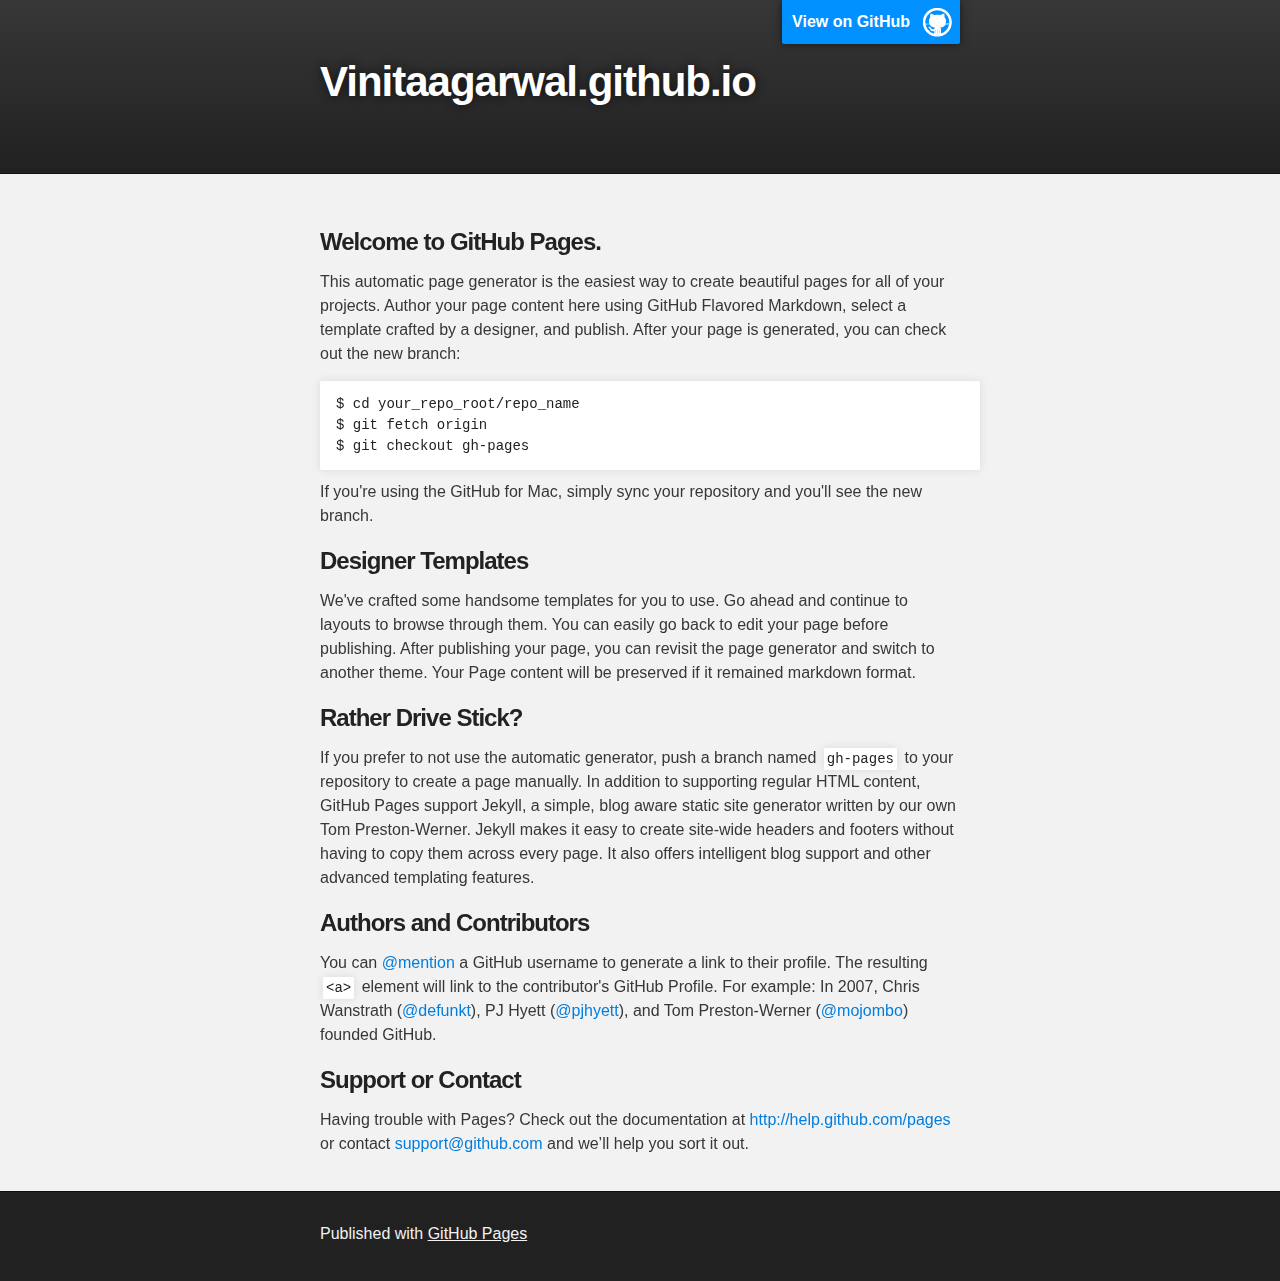
==== index.html @ ae565a4b "Replace master branch with page content via GitHub" ====
<!DOCTYPE html>
<html>

  <head>
    <meta charset='utf-8'>
    <meta http-equiv="X-UA-Compatible" content="chrome=1">
    <meta name="description" content="Vinitaagarwal.github.io : ">

    <link rel="stylesheet" type="text/css" media="screen" href="stylesheets/stylesheet.css">

    <title>Vinitaagarwal.github.io</title>
  </head>

  <body>

    <!-- HEADER -->
    <div id="header_wrap" class="outer">
        <header class="inner">
          <a id="forkme_banner" href="https://github.com/vinitaagarwal">View on GitHub</a>

          <h1 id="project_title">Vinitaagarwal.github.io</h1>
          <h2 id="project_tagline"></h2>

        </header>
    </div>

    <!-- MAIN CONTENT -->
    <div id="main_content_wrap" class="outer">
      <section id="main_content" class="inner">
        <h3>
<a name="welcome-to-github-pages" class="anchor" href="#welcome-to-github-pages"><span class="octicon octicon-link"></span></a>Welcome to GitHub Pages.</h3>

<p>This automatic page generator is the easiest way to create beautiful pages for all of your projects. Author your page content here using GitHub Flavored Markdown, select a template crafted by a designer, and publish. After your page is generated, you can check out the new branch:</p>

<pre><code>$ cd your_repo_root/repo_name
$ git fetch origin
$ git checkout gh-pages
</code></pre>

<p>If you're using the GitHub for Mac, simply sync your repository and you'll see the new branch.</p>

<h3>
<a name="designer-templates" class="anchor" href="#designer-templates"><span class="octicon octicon-link"></span></a>Designer Templates</h3>

<p>We've crafted some handsome templates for you to use. Go ahead and continue to layouts to browse through them. You can easily go back to edit your page before publishing. After publishing your page, you can revisit the page generator and switch to another theme. Your Page content will be preserved if it remained markdown format.</p>

<h3>
<a name="rather-drive-stick" class="anchor" href="#rather-drive-stick"><span class="octicon octicon-link"></span></a>Rather Drive Stick?</h3>

<p>If you prefer to not use the automatic generator, push a branch named <code>gh-pages</code> to your repository to create a page manually. In addition to supporting regular HTML content, GitHub Pages support Jekyll, a simple, blog aware static site generator written by our own Tom Preston-Werner. Jekyll makes it easy to create site-wide headers and footers without having to copy them across every page. It also offers intelligent blog support and other advanced templating features.</p>

<h3>
<a name="authors-and-contributors" class="anchor" href="#authors-and-contributors"><span class="octicon octicon-link"></span></a>Authors and Contributors</h3>

<p>You can <a href="https://github.com/blog/821" class="user-mention">@mention</a> a GitHub username to generate a link to their profile. The resulting <code>&lt;a&gt;</code> element will link to the contributor's GitHub Profile. For example: In 2007, Chris Wanstrath (<a href="https://github.com/defunkt" class="user-mention">@defunkt</a>), PJ Hyett (<a href="https://github.com/pjhyett" class="user-mention">@pjhyett</a>), and Tom Preston-Werner (<a href="https://github.com/mojombo" class="user-mention">@mojombo</a>) founded GitHub.</p>

<h3>
<a name="support-or-contact" class="anchor" href="#support-or-contact"><span class="octicon octicon-link"></span></a>Support or Contact</h3>

<p>Having trouble with Pages? Check out the documentation at <a href="http://help.github.com/pages">http://help.github.com/pages</a> or contact <a href="mailto:support@github.com">support@github.com</a> and we’ll help you sort it out.</p>
      </section>
    </div>

    <!-- FOOTER  -->
    <div id="footer_wrap" class="outer">
      <footer class="inner">
        <p>Published with <a href="http://pages.github.com">GitHub Pages</a></p>
      </footer>
    </div>

    

  </body>
</html>
---- stylesheets/stylesheet.css ----
/*******************************************************************************
Slate Theme for GitHub Pages
by Jason Costello, @jsncostello
*******************************************************************************/

@import url(pygment_trac.css);

/*******************************************************************************
MeyerWeb Reset
*******************************************************************************/

html, body, div, span, applet, object, iframe,
h1, h2, h3, h4, h5, h6, p, blockquote, pre,
a, abbr, acronym, address, big, cite, code,
del, dfn, em, img, ins, kbd, q, s, samp,
small, strike, strong, sub, sup, tt, var,
b, u, i, center,
dl, dt, dd, ol, ul, li,
fieldset, form, label, legend,
table, caption, tbody, tfoot, thead, tr, th, td,
article, aside, canvas, details, embed,
figure, figcaption, footer, header, hgroup,
menu, nav, output, ruby, section, summary,
time, mark, audio, video {
  margin: 0;
  padding: 0;
  border: 0;
  font: inherit;
  vertical-align: baseline;
}

/* HTML5 display-role reset for older browsers */
article, aside, details, figcaption, figure,
footer, header, hgroup, menu, nav, section {
  display: block;
}

ol, ul {
  list-style: none;
}

table {
  border-collapse: collapse;
  border-spacing: 0;
}

/*******************************************************************************
Theme Styles
*******************************************************************************/

body {
  box-sizing: border-box;
  color:#373737;
  background: #212121;
  font-size: 16px;
  font-family: 'Myriad Pro', Calibri, Helvetica, Arial, sans-serif;
  line-height: 1.5;
  -webkit-font-smoothing: antialiased;
}

h1, h2, h3, h4, h5, h6 {
  margin: 10px 0;
  font-weight: 700;
  color:#222222;
  font-family: 'Lucida Grande', 'Calibri', Helvetica, Arial, sans-serif;
  letter-spacing: -1px;
}

h1 {
  font-size: 36px;
  font-weight: 700;
}

h2 {
  padding-bottom: 10px;
  font-size: 32px;
  background: url('../images/bg_hr.png') repeat-x bottom;
}

h3 {
  font-size: 24px;
}

h4 {
  font-size: 21px;
}

h5 {
  font-size: 18px;
}

h6 {
  font-size: 16px;
}

p {
  margin: 10px 0 15px 0;
}

footer p {
  color: #f2f2f2;
}

a {
  text-decoration: none;
  color: #007edf;
  text-shadow: none;

  transition: color 0.5s ease;
  transition: text-shadow 0.5s ease;
  -webkit-transition: color 0.5s ease;
  -webkit-transition: text-shadow 0.5s ease;
  -moz-transition: color 0.5s ease;
  -moz-transition: text-shadow 0.5s ease;
  -o-transition: color 0.5s ease;
  -o-transition: text-shadow 0.5s ease;
  -ms-transition: color 0.5s ease;
  -ms-transition: text-shadow 0.5s ease;
}

a:hover, a:focus {text-decoration: underline;}

footer a {
  color: #F2F2F2;
  text-decoration: underline;
}

em {
  font-style: italic;
}

strong {
  font-weight: bold;
}

img {
  position: relative;
  margin: 0 auto;
  max-width: 739px;
  padding: 5px;
  margin: 10px 0 10px 0;
  border: 1px solid #ebebeb;

  box-shadow: 0 0 5px #ebebeb;
  -webkit-box-shadow: 0 0 5px #ebebeb;
  -moz-box-shadow: 0 0 5px #ebebeb;
  -o-box-shadow: 0 0 5px #ebebeb;
  -ms-box-shadow: 0 0 5px #ebebeb;
}

p img {
  display: inline;
  margin: 0;
  padding: 0;
  vertical-align: middle;
  text-align: center;
  border: none;
}

pre, code {
  width: 100%;
  color: #222;
  background-color: #fff;

  font-family: Monaco, "Bitstream Vera Sans Mono", "Lucida Console", Terminal, monospace;
  font-size: 14px;

  border-radius: 2px;
  -moz-border-radius: 2px;
  -webkit-border-radius: 2px;
}

pre {
  width: 100%;
  padding: 10px;
  box-shadow: 0 0 10px rgba(0,0,0,.1);
  overflow: auto;
}

code {
  padding: 3px;
  margin: 0 3px;
  box-shadow: 0 0 10px rgba(0,0,0,.1);
}

pre code {
  display: block;
  box-shadow: none;
}

blockquote {
  color: #666;
  margin-bottom: 20px;
  padding: 0 0 0 20px;
  border-left: 3px solid #bbb;
}


ul, ol, dl {
  margin-bottom: 15px
}

ul {
  list-style: inside;
  padding-left: 20px;
}

ol {
  list-style: decimal inside;
  padding-left: 20px;
}

dl dt {
  font-weight: bold;
}

dl dd {
  padding-left: 20px;
  font-style: italic;
}

dl p {
  padding-left: 20px;
  font-style: italic;
}

hr {
  height: 1px;
  margin-bottom: 5px;
  border: none;
  background: url('../images/bg_hr.png') repeat-x center;
}

table {
  border: 1px solid #373737;
  margin-bottom: 20px;
  text-align: left;
 }

th {
  font-family: 'Lucida Grande', 'Helvetica Neue', Helvetica, Arial, sans-serif;
  padding: 10px;
  background: #373737;
  color: #fff;
 }

td {
  padding: 10px;
  border: 1px solid #373737;
 }

form {
  background: #f2f2f2;
  padding: 20px;
}

/*******************************************************************************
Full-Width Styles
*******************************************************************************/

.outer {
  width: 100%;
}

.inner {
  position: relative;
  max-width: 640px;
  padding: 20px 10px;
  margin: 0 auto;
}

#forkme_banner {
  display: block;
  position: absolute;
  top:0;
  right: 10px;
  z-index: 10;
  padding: 10px 50px 10px 10px;
  color: #fff;
  background: url('../images/blacktocat.png') #0090ff no-repeat 95% 50%;
  font-weight: 700;
  box-shadow: 0 0 10px rgba(0,0,0,.5);
  border-bottom-left-radius: 2px;
  border-bottom-right-radius: 2px;
}

#header_wrap {
  background: #212121;
  background: -moz-linear-gradient(top, #373737, #212121);
  background: -webkit-linear-gradient(top, #373737, #212121);
  background: -ms-linear-gradient(top, #373737, #212121);
  background: -o-linear-gradient(top, #373737, #212121);
  background: linear-gradient(top, #373737, #212121);
}

#header_wrap .inner {
  padding: 50px 10px 30px 10px;
}

#project_title {
  margin: 0;
  color: #fff;
  font-size: 42px;
  font-weight: 700;
  text-shadow: #111 0px 0px 10px;
}

#project_tagline {
  color: #fff;
  font-size: 24px;
  font-weight: 300;
  background: none;
  text-shadow: #111 0px 0px 10px;
}

#downloads {
  position: absolute;
  width: 210px;
  z-index: 10;
  bottom: -40px;
  right: 0;
  height: 70px;
  background: url('../images/icon_download.png') no-repeat 0% 90%;
}

.zip_download_link {
  display: block;
  float: right;
  width: 90px;
  height:70px;
  text-indent: -5000px;
  overflow: hidden;
  background: url(../images/sprite_download.png) no-repeat bottom left;
}

.tar_download_link {
  display: block;
  float: right;
  width: 90px;
  height:70px;
  text-indent: -5000px;
  overflow: hidden;
  background: url(../images/sprite_download.png) no-repeat bottom right;
  margin-left: 10px;
}

.zip_download_link:hover {
  background: url(../images/sprite_download.png) no-repeat top left;
}

.tar_download_link:hover {
  background: url(../images/sprite_download.png) no-repeat top right;
}

#main_content_wrap {
  background: #f2f2f2;
  border-top: 1px solid #111;
  border-bottom: 1px solid #111;
}

#main_content {
  padding-top: 40px;
}

#footer_wrap {
  background: #212121;
}



/*******************************************************************************
Small Device Styles
*******************************************************************************/

@media screen and (max-width: 480px) {
  body {
    font-size:14px;
  }

  #downloads {
    display: none;
  }

  .inner {
    min-width: 320px;
    max-width: 480px;
  }

  #project_title {
  font-size: 32px;
  }

  h1 {
    font-size: 28px;
  }

  h2 {
    font-size: 24px;
  }

  h3 {
    font-size: 21px;
  }

  h4 {
    font-size: 18px;
  }

  h5 {
    font-size: 14px;
  }

  h6 {
    font-size: 12px;
  }

  code, pre {
    min-width: 320px;
    max-width: 480px;
    font-size: 11px;
  }

}
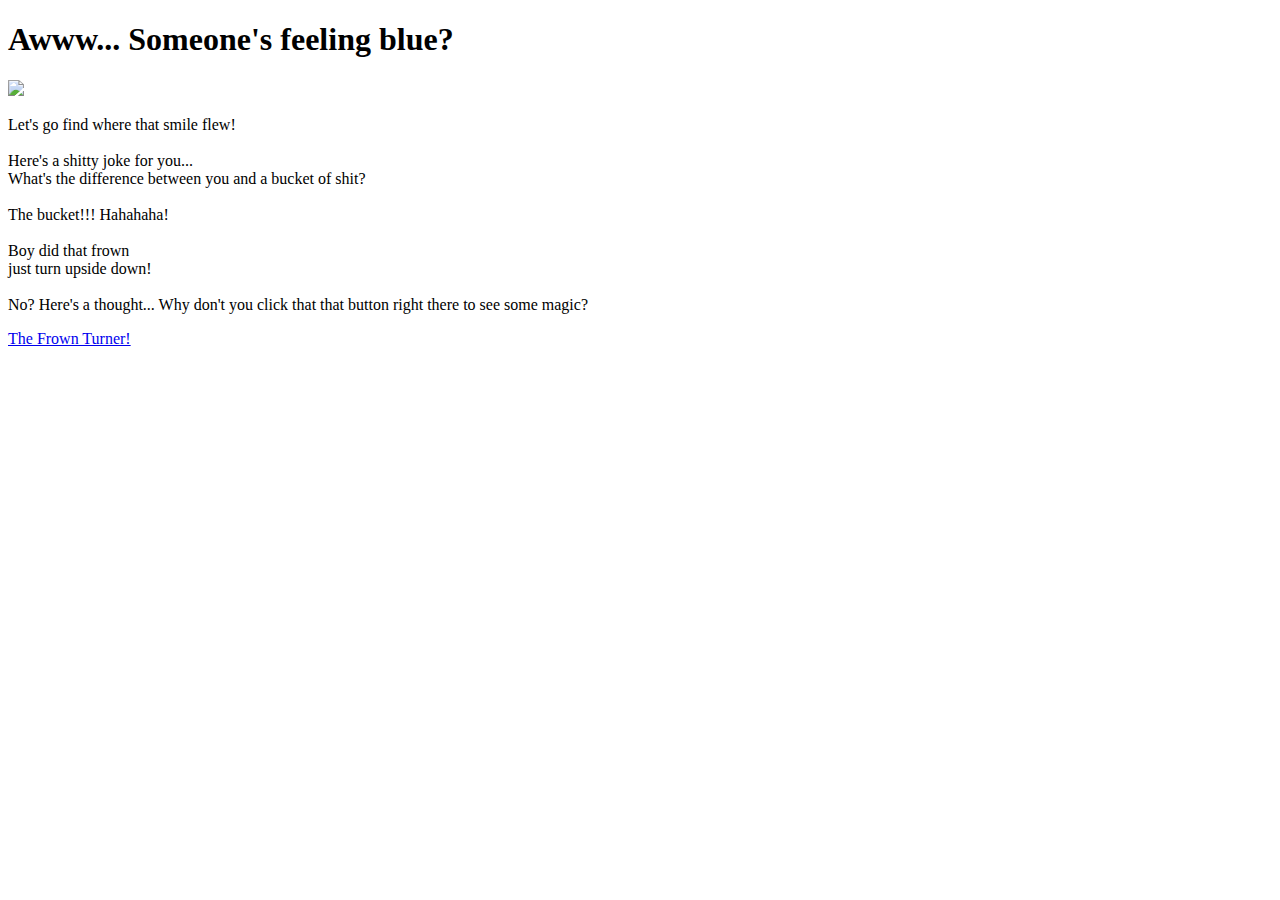
==== commit b7de665b: "Update index.html" ====
--- a/index.html
+++ b/index.html
@@ -1,74 +1,35 @@
 <!DOCTYPE html>
 <html>
-
+  
   <head>
-    <meta charset='utf-8'>
-    <meta http-equiv="X-UA-Compatible" content="chrome=1">
-    <meta name="description" content="Vinitaagarwal.github.io : ">
-
-    <link rel="stylesheet" type="text/css" media="screen" href="stylesheets/stylesheet.css">
-
-    <title>Vinitaagarwal.github.io</title>
+    <meta charset="utf-8">
+    <title> Project-1 </title>
+    <link rel="stylesheet" href="project1_3.css">
   </head>
-
+  
   <body>
-
-    <!-- HEADER -->
-    <div id="header_wrap" class="outer">
-        <header class="inner">
-          <a id="forkme_banner" href="https://github.com/vinitaagarwal">View on GitHub</a>
-
-          <h1 id="project_title">Vinitaagarwal.github.io</h1>
-          <h2 id="project_tagline"></h2>
-
-        </header>
-    </div>
-
-    <!-- MAIN CONTENT -->
-    <div id="main_content_wrap" class="outer">
-      <section id="main_content" class="inner">
-        <h3>
-<a name="welcome-to-github-pages" class="anchor" href="#welcome-to-github-pages"><span class="octicon octicon-link"></span></a>Welcome to GitHub Pages.</h3>
-
-<p>This automatic page generator is the easiest way to create beautiful pages for all of your projects. Author your page content here using GitHub Flavored Markdown, select a template crafted by a designer, and publish. After your page is generated, you can check out the new branch:</p>
-
-<pre><code>$ cd your_repo_root/repo_name
-$ git fetch origin
-$ git checkout gh-pages
-</code></pre>
-
-<p>If you're using the GitHub for Mac, simply sync your repository and you'll see the new branch.</p>
-
-<h3>
-<a name="designer-templates" class="anchor" href="#designer-templates"><span class="octicon octicon-link"></span></a>Designer Templates</h3>
-
-<p>We've crafted some handsome templates for you to use. Go ahead and continue to layouts to browse through them. You can easily go back to edit your page before publishing. After publishing your page, you can revisit the page generator and switch to another theme. Your Page content will be preserved if it remained markdown format.</p>
-
-<h3>
-<a name="rather-drive-stick" class="anchor" href="#rather-drive-stick"><span class="octicon octicon-link"></span></a>Rather Drive Stick?</h3>
-
-<p>If you prefer to not use the automatic generator, push a branch named <code>gh-pages</code> to your repository to create a page manually. In addition to supporting regular HTML content, GitHub Pages support Jekyll, a simple, blog aware static site generator written by our own Tom Preston-Werner. Jekyll makes it easy to create site-wide headers and footers without having to copy them across every page. It also offers intelligent blog support and other advanced templating features.</p>
-
-<h3>
-<a name="authors-and-contributors" class="anchor" href="#authors-and-contributors"><span class="octicon octicon-link"></span></a>Authors and Contributors</h3>
-
-<p>You can <a href="https://github.com/blog/821" class="user-mention">@mention</a> a GitHub username to generate a link to their profile. The resulting <code>&lt;a&gt;</code> element will link to the contributor's GitHub Profile. For example: In 2007, Chris Wanstrath (<a href="https://github.com/defunkt" class="user-mention">@defunkt</a>), PJ Hyett (<a href="https://github.com/pjhyett" class="user-mention">@pjhyett</a>), and Tom Preston-Werner (<a href="https://github.com/mojombo" class="user-mention">@mojombo</a>) founded GitHub.</p>
-
-<h3>
-<a name="support-or-contact" class="anchor" href="#support-or-contact"><span class="octicon octicon-link"></span></a>Support or Contact</h3>
-
-<p>Having trouble with Pages? Check out the documentation at <a href="http://help.github.com/pages">http://help.github.com/pages</a> or contact <a href="mailto:support@github.com">support@github.com</a> and we’ll help you sort it out.</p>
-      </section>
-    </div>
-
-    <!-- FOOTER  -->
-    <div id="footer_wrap" class="outer">
-      <footer class="inner">
-        <p>Published with <a href="http://pages.github.com">GitHub Pages</a></p>
-      </footer>
-    </div>
-
+    <h1> Awww... Someone's feeling blue? </h1>
+    <img src="http://www.iconsdb.com/icons/preview/black/emoticon-21-xxl.png"/>
+    <p> Let's go find where that smile flew! 
+      <br>
+      <br>
+      Here's a shitty joke for you...
+      <br>
+      What's the difference between you and a bucket of shit?
+      <br>
+      <br>
+      <span id="bucket">The bucket!!! Hahahaha! </span>
+      <br>
+      <br>
+      Boy did that frown
+      <br> just turn upside down! 
+      <br>
+      <br>No? Here's a thought...
+      Why don't you click that that button right there to see some magic?
+    </p>
     
-
-  </body>
-</html>
+    <a href= "project1_2.html">
+        <div class= "button"> 
+            The Frown Turner!
+        </div>
+    </a>
